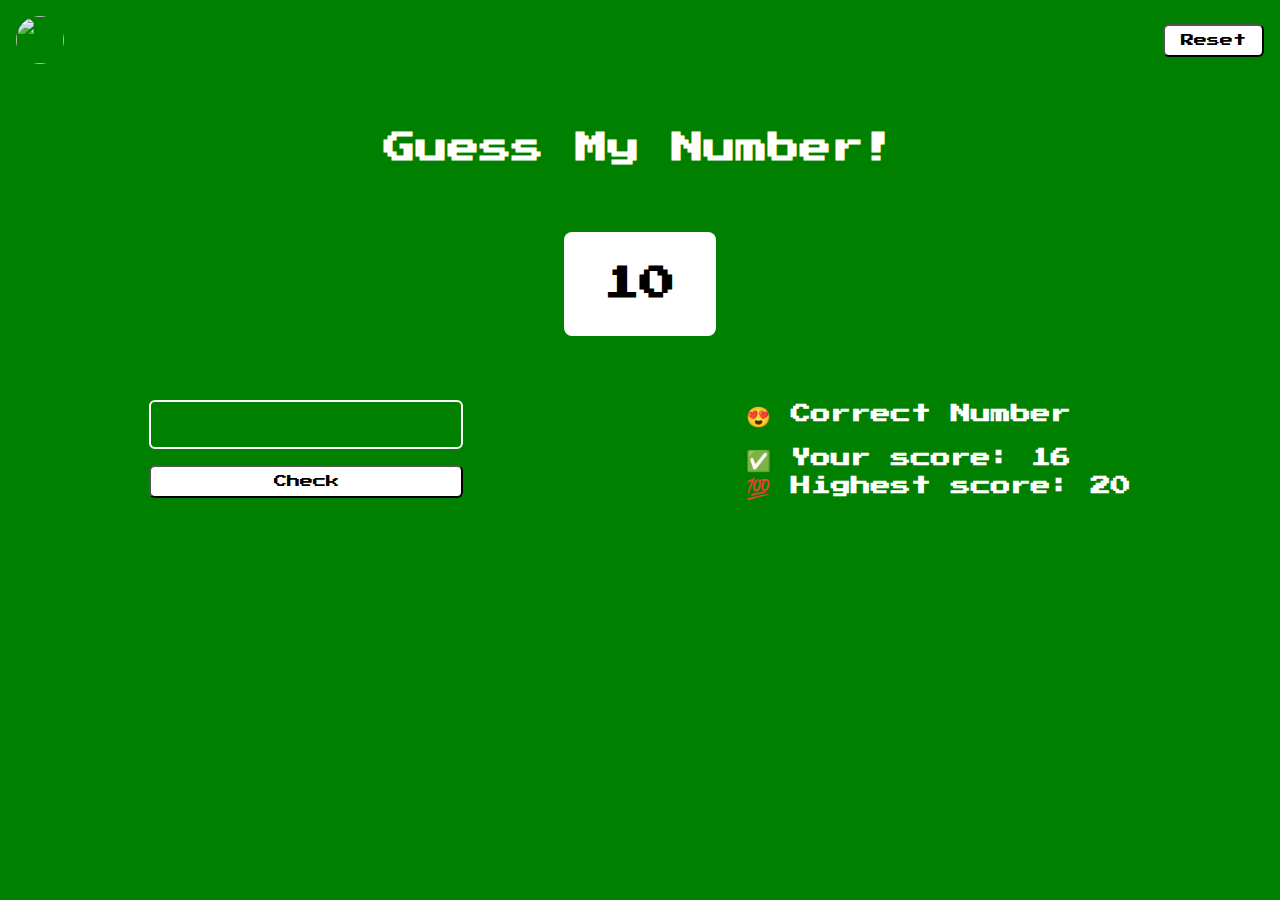
==== index.html @ 8dd57f14 "init commit" ====
<!DOCTYPE html>
<html lang="en">
<head>
  <meta charset="UTF-8">
  <meta http-equiv="X-UA-Compatible" content="IE=edge">
  <meta name="viewport" content="width=device-width, initial-scale=1.0">
  <link rel="stylesheet" href="style.css">
  <title>Game #1</title>
</head>
<body>
  <div class="main_container">
    <div class="container">
      <header>
          <img class="logo" src="https://img.freepik.com/premium-vector/owl-esport-logo_96786-4.jpg" alt="">
          <div>
            <button class="btn">Reset</button>
          </div>
      </header>
      <main class="content">
        <h1>Guess My Number!</h1>
        <div class="guess_wrapper">
          <p class="secret_number">10</p>
          <p class="line"></p>
        </div>
        <div class="lower_part">
          <div class="input_wrapper">
            <input type="number" id="">
            <button class="btn">Check</button>
          </div>
          <div class="info_wrapper">
            <p>😍 Correct Number</p>
            <div>
              <p>✅ Your score: <span>16</span></p>
              <p>💯 Highest score: <span>20</span></p>
            </div>
          </div>
        </div>
      </main>
    </div>
  </div>
</body>
</html>
---- style.css ----
@import url('https://fonts.googleapis.com/css2?family=Press+Start+2P&display=swap');

* {
  box-sizing: border-box;
  margin: 0;
  padding: 0;
  font-family: 'Press Start 2P', cursive;
}

.main_container {
  background-color: green;
  width: 100%;
  min-height: 100vh;
  padding: 1rem;
  display: flex;
  flex-direction: column;
  align-items: center;
  color: white;
}
.container{
  width: 100%;
}

header {
  width: 100%;
  display: flex;
  justify-content: space-between;
  align-items: center;
}
.logo {
  width: 3rem;
  height: 3rem;
  border-radius: 9999px;
  object-fit: cover;
}

.btn {
  padding: 0.5rem 1rem;
  color: black;
  border-radius: 6px;
  background-color: white;
}

.content {
  margin-top: 4rem;
  display: flex;
  flex-direction: column;
  align-items: center;
  gap:2rem;
}

h1 {
  font: 2.25rem;
  line-height: 2.5rem;
  font-weight: 700;
}

.guess_wrapper {
  position: relative;
  width: 100%;
  display: flex;
  justify-content: center;

}

.secret_number {
  z-index: 1;
  display: inline;
  width: fit-content;
  padding: 2rem 2.5rem;
  font-size: 2.25rem;
  line-height: 2.5rem;
  font-weight: 700;
  color: black;
  background-color: white;
  border-radius: 8px;
}

/* .line {
  display: absolute;
  left: 0;
  background-color: white;
  width: 100%;
  display: flex;
  height: 0.5rem;
  align-self: center;
} */

.lower_part {
  display: flex;
  flex-direction: column;
  justify-content: space-around;
  width: 100%;
  gap: 1rem;
}

.input_wrapper {
  display: flex;
  flex-direction: column;
  gap: 1rem;
}

input {
  background-color: transparent;
  padding: 1rem;
  border: 2px solid white;
  border-radius: 6px;

}

.info_wrapper {
  display: flex;
  flex-direction: column;
  font-weight: 700;
  gap: 1rem;
  font-size: 1.25rem;
  line-height: 1.75rem;
}

@media (min-width: 640px){
  .container{
    max-width: 640px;
  }
}

@media (min-width: 768px){
  .container{
    max-width: 768px;
  }
  .content {
    gap: 4rem;
  }
  .lower_part {
    flex-direction: row;
  }
}

@media (min-width: 1024px){
  .container{
    max-width: 1024px;
  }
}

@media (min-width: 1280px){
  .container{
    max-width: 1280px;
  }
}

@media (min-width: 1536px){
  .container{
    max-width: 1536px;
  }
}
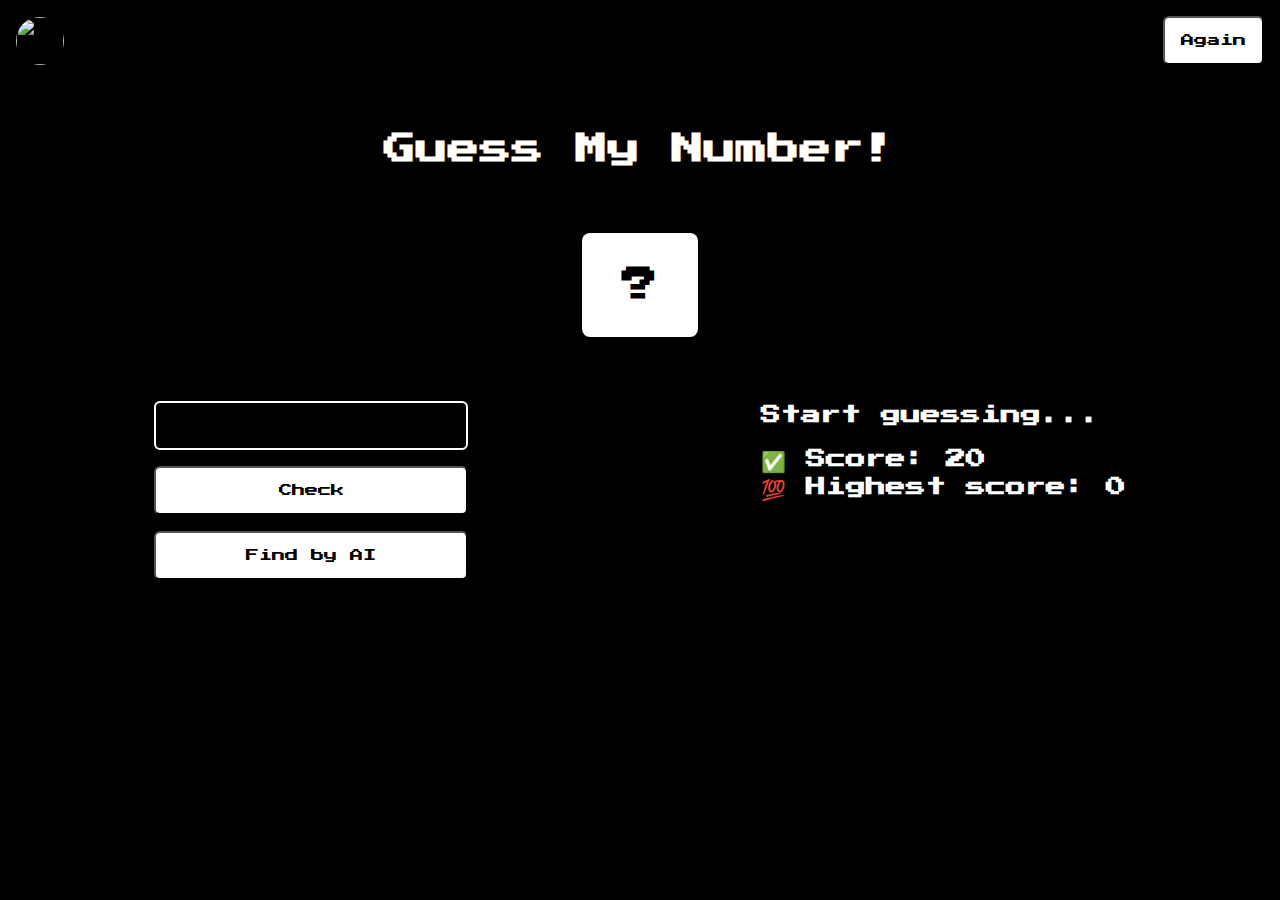
==== commit 1940030d: "added functionality to the guess game" ====
--- a/index.html
+++ b/index.html
@@ -13,30 +13,33 @@
       <header>
           <img class="logo" src="https://img.freepik.com/premium-vector/owl-esport-logo_96786-4.jpg" alt="">
           <div>
-            <button class="btn">Reset</button>
+            <button class="btn reset">Again</button>
           </div>
       </header>
       <main class="content">
         <h1>Guess My Number!</h1>
         <div class="guess_wrapper">
-          <p class="secret_number">10</p>
+          <p class="secret_number">?</p>
           <p class="line"></p>
         </div>
         <div class="lower_part">
           <div class="input_wrapper">
-            <input type="number" id="">
-            <button class="btn">Check</button>
+            <input class="guess" type="number" id="">
+            <button  class="btn check">Check</button>
+            <button class="btn find">Find by AI</button>
           </div>
           <div class="info_wrapper">
-            <p>😍 Correct Number</p>
+            <p class="message">Start guessing...</p>
             <div>
-              <p>✅ Your score: <span>16</span></p>
-              <p>💯 Highest score: <span>20</span></p>
+              <p>✅ Score: <span class="score">20</span></p>
+              <p>💯 Highest score: <span class="high_score">0</span></p>
             </div>
           </div>
         </div>
       </main>
     </div>
   </div>
+
+  <script src="script.js"></script>
 </body>
 </html>--- a/style.css
+++ b/style.css
@@ -8,7 +8,7 @@
 }
 
 .main_container {
-  background-color: green;
+  background-color: black;
   width: 100%;
   min-height: 100vh;
   padding: 1rem;
@@ -27,6 +27,7 @@
   justify-content: space-between;
   align-items: center;
 }
+
 .logo {
   width: 3rem;
   height: 3rem;
@@ -35,10 +36,11 @@
 }
 
 .btn {
-  padding: 0.5rem 1rem;
+  padding: 1rem;
   color: black;
   border-radius: 6px;
   background-color: white;
+  cursor: pointer;
 }
 
 .content {
@@ -66,7 +68,6 @@
 .secret_number {
   z-index: 1;
   display: inline;
-  width: fit-content;
   padding: 2rem 2.5rem;
   font-size: 2.25rem;
   line-height: 2.5rem;
@@ -105,7 +106,7 @@
   padding: 1rem;
   border: 2px solid white;
   border-radius: 6px;
-
+  color: white;
 }
 
 .info_wrapper {
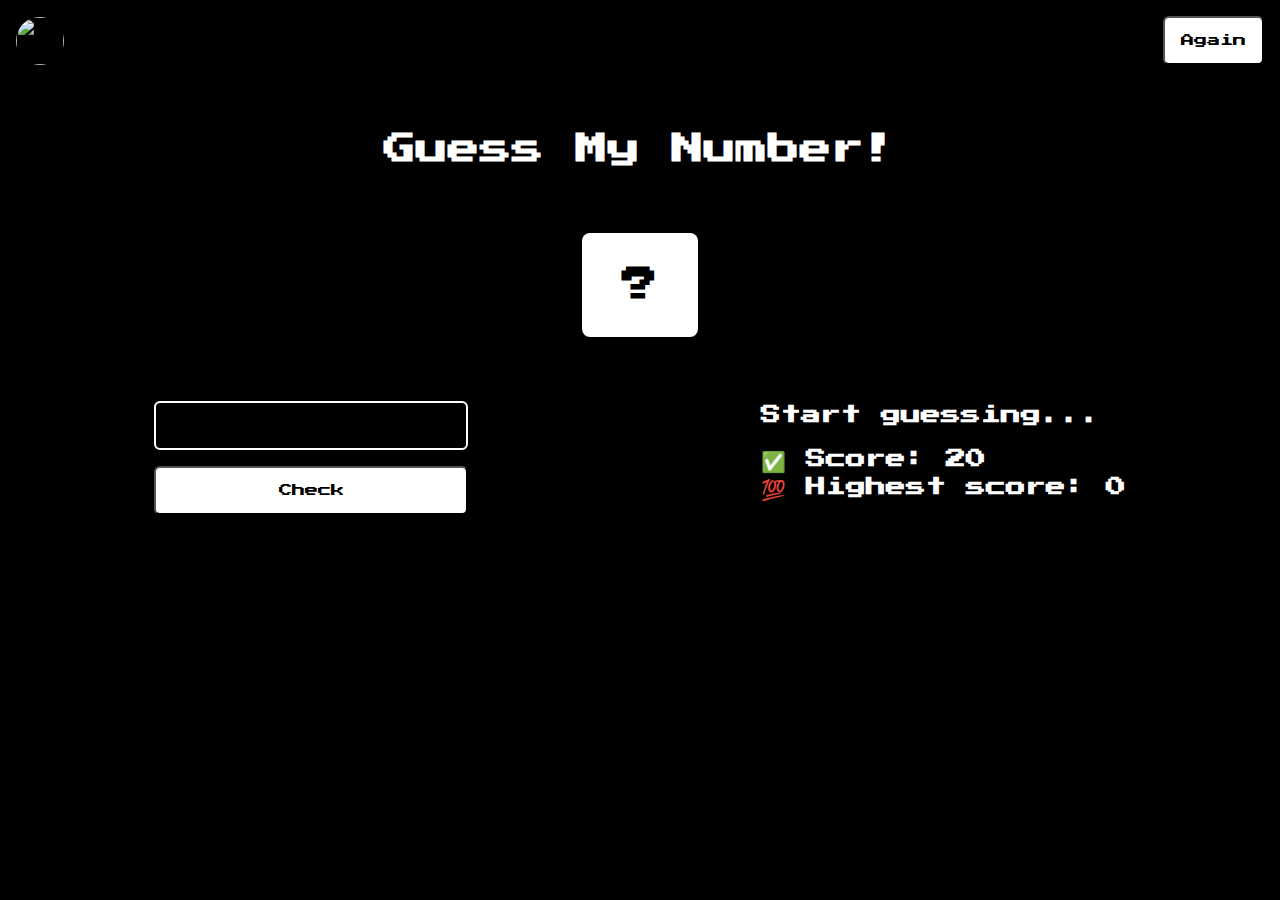
==== commit 940a0297: "applied dry principles" ====
--- a/index.html
+++ b/index.html
@@ -26,7 +26,6 @@
           <div class="input_wrapper">
             <input class="guess" type="number" id="">
             <button  class="btn check">Check</button>
-            <button class="btn find">Find by AI</button>
           </div>
           <div class="info_wrapper">
             <p class="message">Start guessing...</p>
